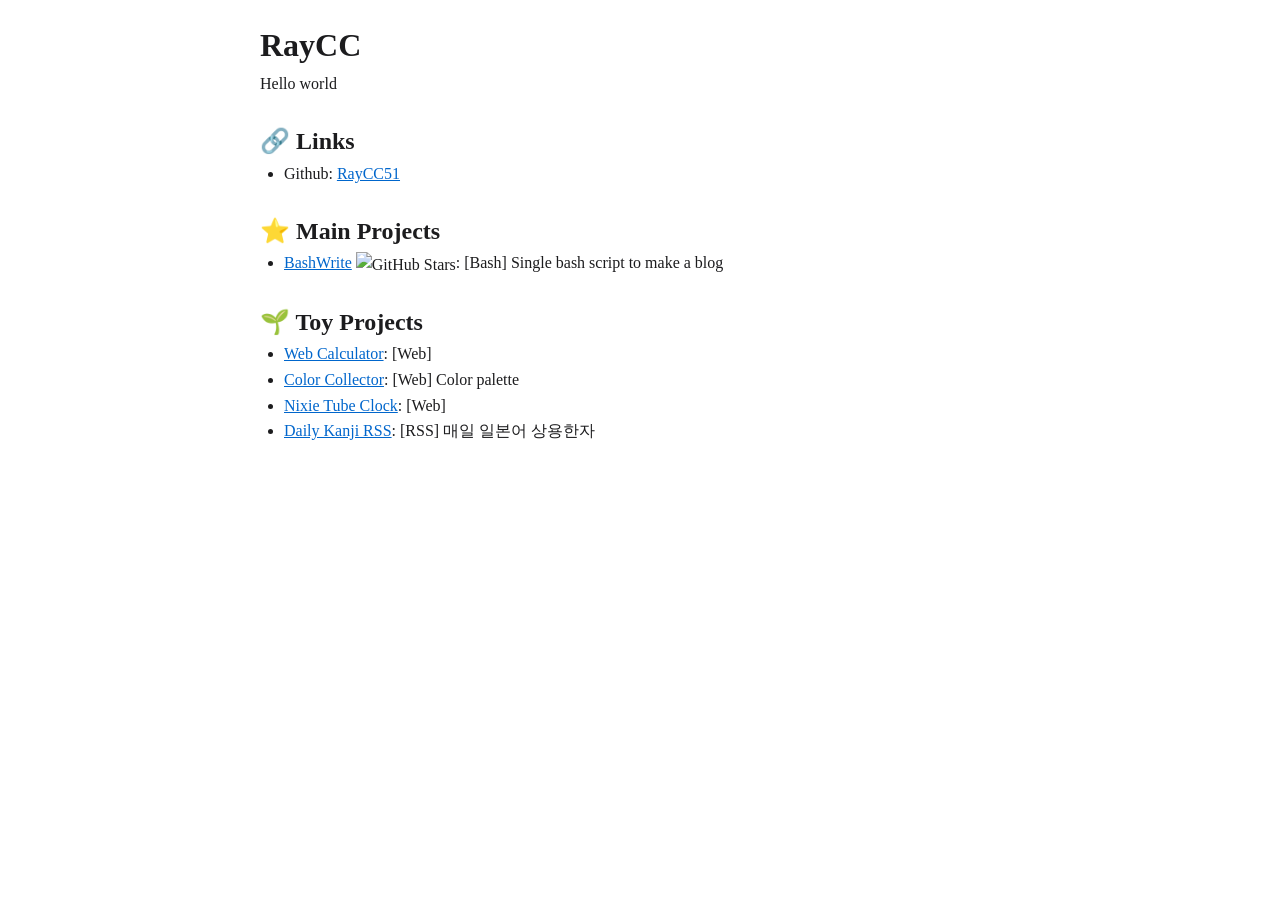
==== index.html @ c0e32c8c "new" ====
<!DOCTYPE html>
<html lang="ko">
<head>
  <meta charset="UTF-8">
  <meta name="viewport" content="width=device-width, initial-scale=1.0">
  <title>RayCC</title>
  <style>
  :root {
    --bg: #ffffff;
    --text: #1c1c1e;
    --link: #0066cc;
  }
  @media (prefers-color-scheme: dark) {
    :root {
      --bg: #121212;
      --text: #e3e3e3;
      --link: #409eff;
    }
  }
  
  * {
    margin: 0;
    padding: 0;
    box-sizing: border-box;
  }
  body {
    min-height: 100vh;
    background-color: var(--bg);
    color: var(--text);
    padding: 20px;
    max-width: 800px;
    margin: 0 auto;
    line-height: 1.6;
  }
  a { color: var(--link); }  
  ul, ol { padding-left: 1.5rem; }
  img { vertical-align: middle; }
  </style>
</head>
<body>
  <h1>RayCC</h1>
  <p>Hello world</p>
  <br/>
  <h2>🔗 Links</h2>
  <ul>
    <li>Github: <a href="https://github.com/raycc51">RayCC51</a></li>
  </ul>
  <br/>
  <h2>⭐ Main Projects</h2>
  <ul>
    <li><a href="https://raycc51.github.io/BashWrite">BashWrite</a> <img src="https://img.shields.io/github/stars/RayCC51/BashWrite?style=flat&logo=github" alt="GitHub Stars">: [Bash] Single bash script to make a blog</li>
  </ul>
  <br/>
  <h2>🌱 Toy Projects</h2>
  <ul>
    <li><a href="https://raycc51.github.io/Web-Calculator">Web Calculator</a>: [Web]</li>
    <li><a href="https://raycc51.github.io/color-collector">Color Collector</a>: [Web] Color palette</li>
    <li><a href="https://raycc51.github.io/nixie-clock">Nixie Tube Clock</a>: [Web]</li>
    <li><a href="https://raycc51.github.io/daily-kanji-rss">Daily Kanji RSS</a>: [RSS] 매일 일본어 상용한자</li>
  </ul>
</body>
</html>
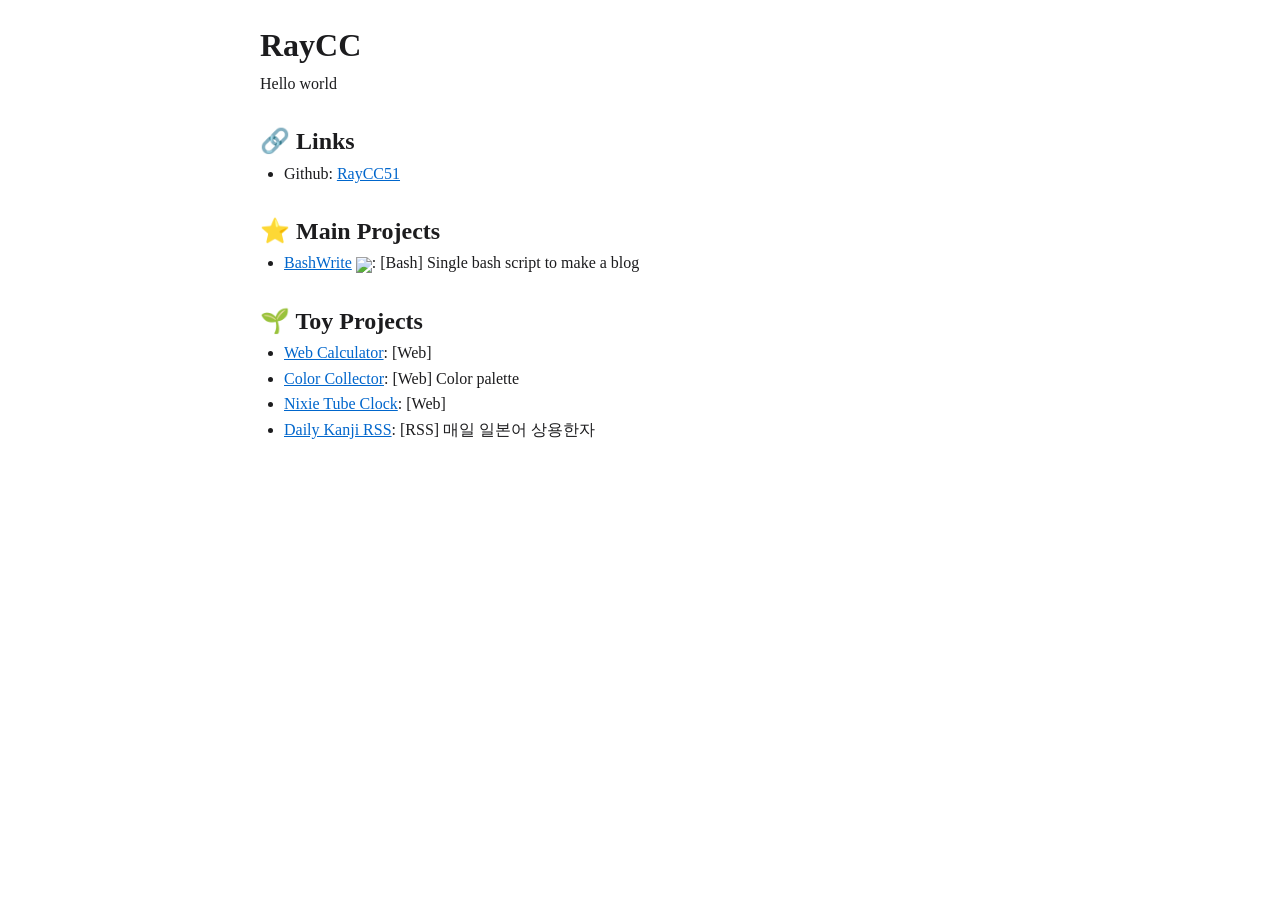
==== commit a52f9e23: "change badge link: shield.io -> my repo" ====
--- a/index.html
+++ b/index.html
@@ -48,7 +48,7 @@
   <br/>
   <h2>⭐ Main Projects</h2>
   <ul>
-    <li><a href="https://raycc51.github.io/BashWrite">BashWrite</a> <img src="https://img.shields.io/github/stars/RayCC51/BashWrite?style=flat&logo=github" alt="GitHub Stars">: [Bash] Single bash script to make a blog</li>
+    <li><a href="https://raycc51.github.io/BashWrite">BashWrite</a> <img src="https://raycc51.github.io/badge/bashwrite.svg">: [Bash] Single bash script to make a blog</li>
   </ul>
   <br/>
   <h2>🌱 Toy Projects</h2>
